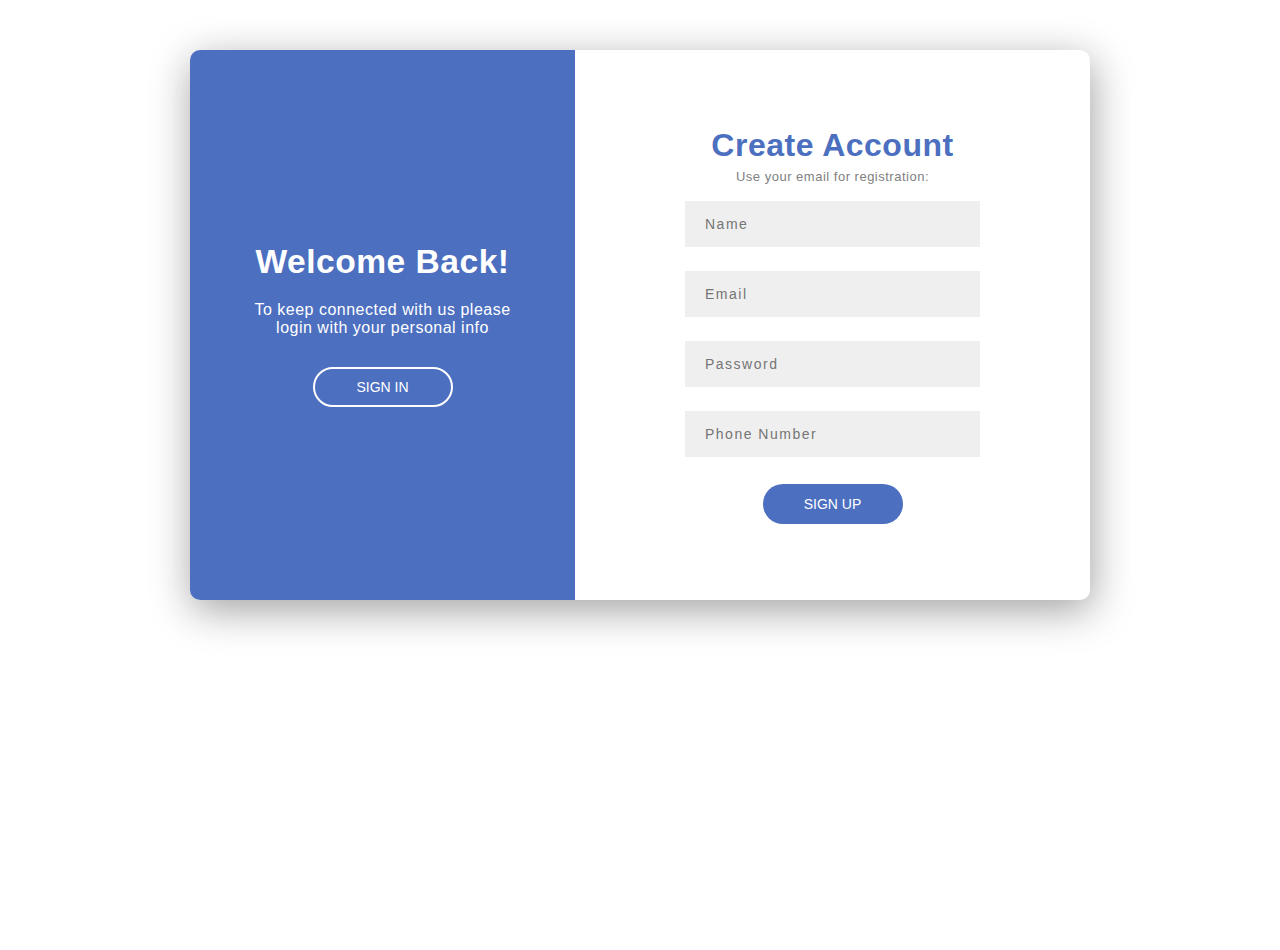
==== index.html @ fdd2cec5 "Initial Commit" ====
<!DOCTYPE html>
<html lang="en">
  <head>
    <meta charset="UTF-8" />
    <meta http-equiv="X-UA-Compatible" content="IE=edge" />
    <meta name="viewport" content="width=device-width, initial-scale=1.0" />
    <link rel="stylesheet" href="css/index.css" />
    <title>Document</title>
  </head>
  <body>
    <div class="container">
      <div class="overlay" id="overlay">
        <div class="sign-in" id="sign-in">
          <h1>Welcome Back!</h1>
          <p>To keep connected with us please login with your personal info</p>
          <button class="switch-button" id="slide-right-button">Sign In</button>
        </div>
        <div class="sign-up" id="sign-up">
          <h1>Hello, Friend!</h1>
          <p>Enter your personal details and start a journey with us</p>
          <button class="switch-button" id="slide-left-button">Sign Up</button>
        </div>
      </div>
      <div class="form">
        <div class="sign-in" id="sign-in-info">
          <h1>Sign In</h1>
          <p class="small">Sign-in using your email account:</p>
          <form id="sign-in-form">
            <input type="email" placeholder="Email" />
            <input type="password" placeholder="Password" />
            <p class="forgot-password">Forgot your password?</p>
            <button class="control-button in">Sign In</button>
          </form>
        </div>
        <div class="sign-up" id="sign-up-info">
          <h1>Create Account</h1>

          <p class="small">Use your email for registration:</p>
          <form id="sign-up-form">
            <input type="text" placeholder="Name" />
            <input type="email" placeholder="Email" />
            <input type="password" placeholder="Password" />
            <input type="tel" name="" id="" placeholder="Phone Number" />
            <button class="control-button up">Sign Up</button>
          </form>
        </div>
      </div>
    </div>
    <script src="js/index.js"></script>
  </body>
</html>
---- css/index.css ----
:root {
  --form-height: 550px;
  --form-width: 900px;
  /*  Sea Green */
  --left-color: #4c6fbf;
  /*  Light Blue  */
  --right-color: #4c6fbf;
}

body,
html {
  width: 100%;
  height: 100%;
  margin: 0;
  font-family: "Helvetica Neue", sans-serif;
  letter-spacing: 0.5px;
}

.container {
  width: var(--form-width);
  height: var(--form-height);
  position: relative;
  margin: auto;
  box-shadow: 2px 10px 40px rgba(22, 20, 19, 0.4);
  border-radius: 10px;
  margin-top: 50px;
}
/* 
  ----------------------
        Overlay
  ----------------------
  */
.overlay {
  width: 100%;
  height: 100%;
  position: absolute;
  z-index: 100;
  background-image: linear-gradient(
    to right,
    var(--left-color),
    var(--right-color)
  );
  border-radius: 10px;
  color: white;
  clip: rect(0, 385px, var(--form-height), 0);
}

.open-sign-up {
  animation: slideleft 1s linear forwards;
}

.open-sign-in {
  animation: slideright 1s linear forwards;
}

.overlay .sign-in,
.overlay .sign-up {
  /*  Width is 385px - padding  */
  --padding: 50px;
  width: calc(385px - var(--padding) * 2);
  height: 100%;
  display: flex;
  justify-content: center;
  flex-direction: column;
  align-items: center;
  padding: 0px var(--padding);
  text-align: center;
}

.overlay .sign-in {
  float: left;
}

.overlay-text-left-animation {
  animation: text-slide-in-left 1s linear;
}
.overlay-text-left-animation-out {
  animation: text-slide-out-left 1s linear;
}

.overlay .sign-up {
  float: right;
}

.overlay-text-right-animation {
  animation: text-slide-in-right 1s linear;
}

.overlay-text-right-animation-out {
  animation: text-slide-out-right 1s linear;
}

.overlay h1 {
  margin: 0px 5px;
  font-size: 2.1rem;
}

.overlay p {
  margin: 20px 0px 30px;
  font-weight: 200;
}
/* 
  ------------------------
        Buttons
  ------------------------
  */
.switch-button,
.control-button {
  cursor: pointer;
  display: block;
  margin-left: auto;
  margin-right: auto;
  width: 140px;
  height: 40px;
  font-size: 14px;
  text-transform: uppercase;
  background: none;
  border-radius: 20px;
  color: white;
}

.switch-button {
  border: 2px solid;
}

.control-button {
  border: none;
  margin-top: 15px;
}

.switch-button:focus,
.control-button:focus {
  outline: none;
}

.control-button.up {
  background-color: var(--left-color);
}

.control-button.in {
  background-color: var(--right-color);
}

/* 
  --------------------------
        Forms
  --------------------------
  */
.form {
  width: 100%;
  height: 100%;
  position: absolute;
  border-radius: 10px;
}

.form .sign-in,
.form .sign-up {
  --padding: 50px;
  position: absolute;
  /*  Width is 100% - 385px - padding  */
  width: calc(var(--form-width) - 385px - var(--padding) * 2);
  height: 100%;
  display: flex;
  justify-content: center;
  flex-direction: column;
  align-items: center;
  padding: 0px var(--padding);
  text-align: center;
}

/* Sign in is initially not displayed */
.form .sign-in {
  display: none;
}

.form .sign-in {
  left: 0;
}

.form .sign-up {
  right: 0;
}

.form-right-slide-in {
  animation: form-slide-in-right 1s;
}

.form-right-slide-out {
  animation: form-slide-out-right 1s;
}

.form-left-slide-in {
  animation: form-slide-in-left 1s;
}

.form-left-slide-out {
  animation: form-slide-out-left 1s;
}

.form .sign-in h1 {
  color: var(--right-color);
  margin: 0;
}

.form .sign-up h1 {
  color: var(--left-color);
  margin: 0;
}

.social-media-buttons {
  display: flex;
  justify-content: center;
  width: 100%;
  margin: 15px;
}

.social-media-buttons .icon {
  width: 40px;
  height: 40px;
  border: 1px solid #dadada;
  border-radius: 100%;
  display: flex;
  justify-content: center;
  align-items: center;
  margin: 10px 7px;
}

.small {
  font-size: 13px;
  color: grey;
  font-weight: 200;
  margin: 5px;
}

.social-media-buttons .icon svg {
  width: 25px;
  height: 25px;
}

#sign-in-form input,
#sign-up-form input {
  margin: 12px;
  font-size: 14px;
  padding: 15px;
  width: 260px;
  font-weight: 300;
  border: none;
  background-color: #e4e4e494;
  font-family: "Helvetica Neue", sans-serif;
  letter-spacing: 1.5px;
  padding-left: 20px;
}

#sign-in-form input::placeholder {
  letter-spacing: 1px;
}

.forgot-password {
  font-size: 12px;
  display: inline-block;
  border-bottom: 2px solid #efebeb;
  padding-bottom: 3px;
}

.forgot-password:hover {
  cursor: pointer;
}

/* 
  ---------------------------
      Animation
  ---------------------------
  */
@keyframes slideright {
  0% {
    clip: rect(0, 385px, var(--form-height), 0);
  }
  30% {
    clip: rect(0, 480px, var(--form-height), 0);
  }
  /*  we want the width to be slightly larger here  */
  50% {
    clip: rect(
      0px,
      calc(var(--form-width) / 2 + 480px / 2),
      var(--form-height),
      calc(var(--form-width) / 2 - 480px / 2)
    );
  }
  80% {
    clip: rect(
      0px,
      var(--form-width),
      var(--form-height),
      calc(var(--form-width) - 480px)
    );
  }
  100% {
    clip: rect(
      0px,
      var(--form-width),
      var(--form-height),
      calc(var(--form-width) - 385px)
    );
  }
}

@keyframes slideleft {
  100% {
    clip: rect(0, 385px, var(--form-height), 0);
  }
  70% {
    clip: rect(0, 480px, var(--form-height), 0);
  }
  /*  we want the width to be slightly larger here  */
  50% {
    clip: rect(
      0px,
      calc(var(--form-width) / 2 + 480px / 2),
      var(--form-height),
      calc(var(--form-width) / 2 - 480px / 2)
    );
  }
  30% {
    clip: rect(
      0px,
      var(--form-width),
      var(--form-height),
      calc(var(--form-width) - 480px)
    );
  }
  0% {
    clip: rect(
      0px,
      var(--form-width),
      var(--form-height),
      calc(var(--form-width) - 385px)
    );
  }
}

@keyframes text-slide-in-left {
  0% {
    padding-left: 20px;
  }
  100% {
    padding-left: 50px;
  }
}

@keyframes text-slide-in-right {
  0% {
    padding-right: 20px;
  }
  100% {
    padding-right: 50px;
  }
}

@keyframes text-slide-out-left {
  0% {
    padding-left: 50px;
  }
  100% {
    padding-left: 20px;
  }
}

@keyframes text-slide-out-right {
  0% {
    padding-right: 50px;
  }
  100% {
    padding-right: 20px;
  }
}

@keyframes form-slide-in-right {
  0% {
    padding-right: 100px;
  }
  100% {
    padding-right: 50px;
  }
}

@keyframes form-slide-in-left {
  0% {
    padding-left: 100px;
  }
  100% {
    padding-left: 50px;
  }
}

@keyframes form-slide-out-right {
  0% {
    padding-right: 50px;
  }
  100% {
    padding-right: 80px;
  }
}

@keyframes form-slide-out-left {
  0% {
    padding-left: 50px;
  }
  100% {
    padding-left: 80px;
  }
}
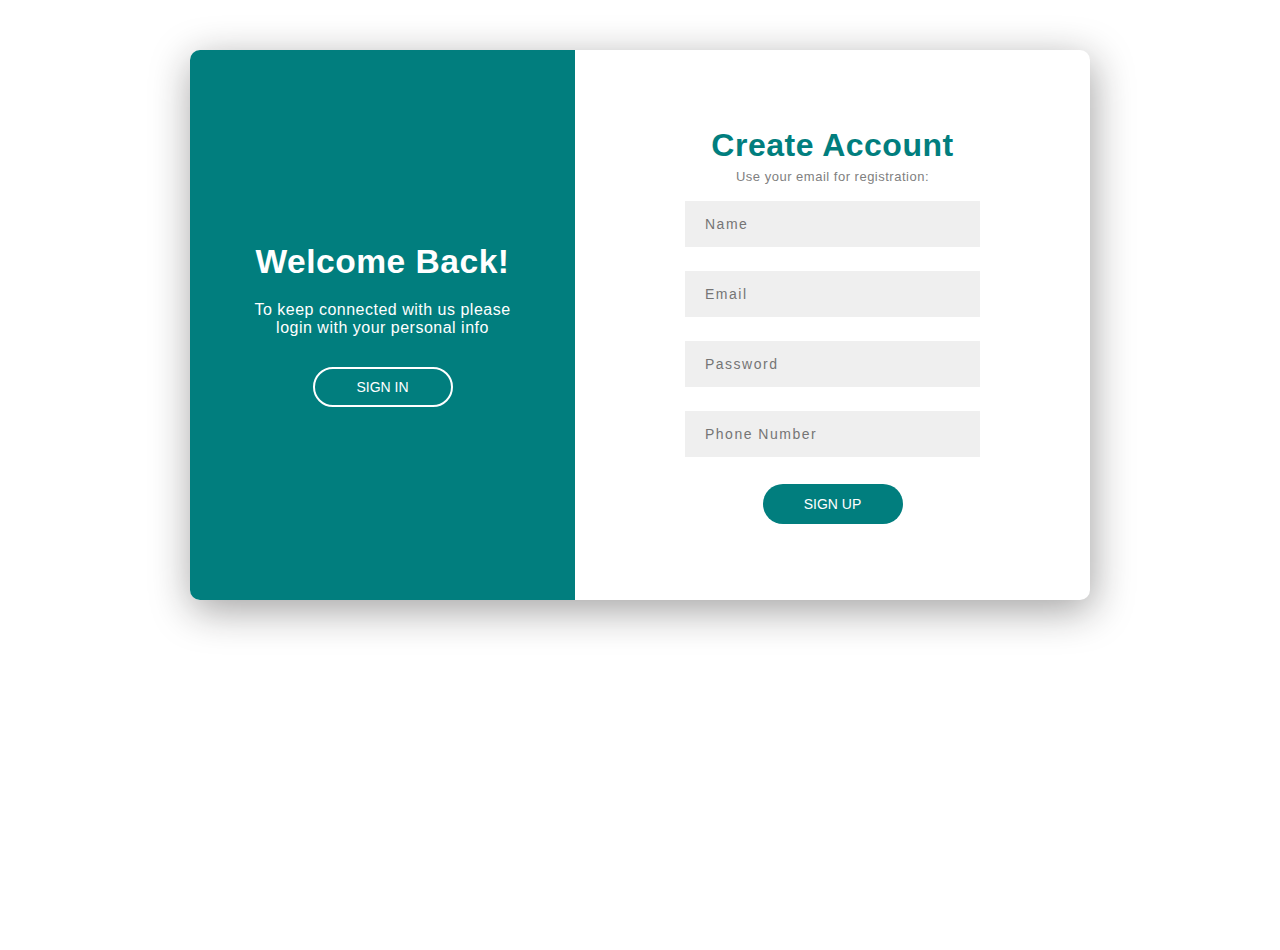
==== commit b01c8eb3: "Added title to index.html" ====
--- a/index.html
+++ b/index.html
@@ -5,7 +5,7 @@
     <meta http-equiv="X-UA-Compatible" content="IE=edge" />
     <meta name="viewport" content="width=device-width, initial-scale=1.0" />
     <link rel="stylesheet" href="css/index.css" />
-    <title>Document</title>
+    <title>Vaccination management system</title>
   </head>
   <body>
     <div class="container">
--- a/css/index.css
+++ b/css/index.css
@@ -2,9 +2,9 @@
   --form-height: 550px;
   --form-width: 900px;
   /*  Sea Green */
-  --left-color: #4c6fbf;
+  --left-color: #017e7e;
   /*  Light Blue  */
-  --right-color: #4c6fbf;
+  --right-color: #017e7e;
 }
 
 body,
